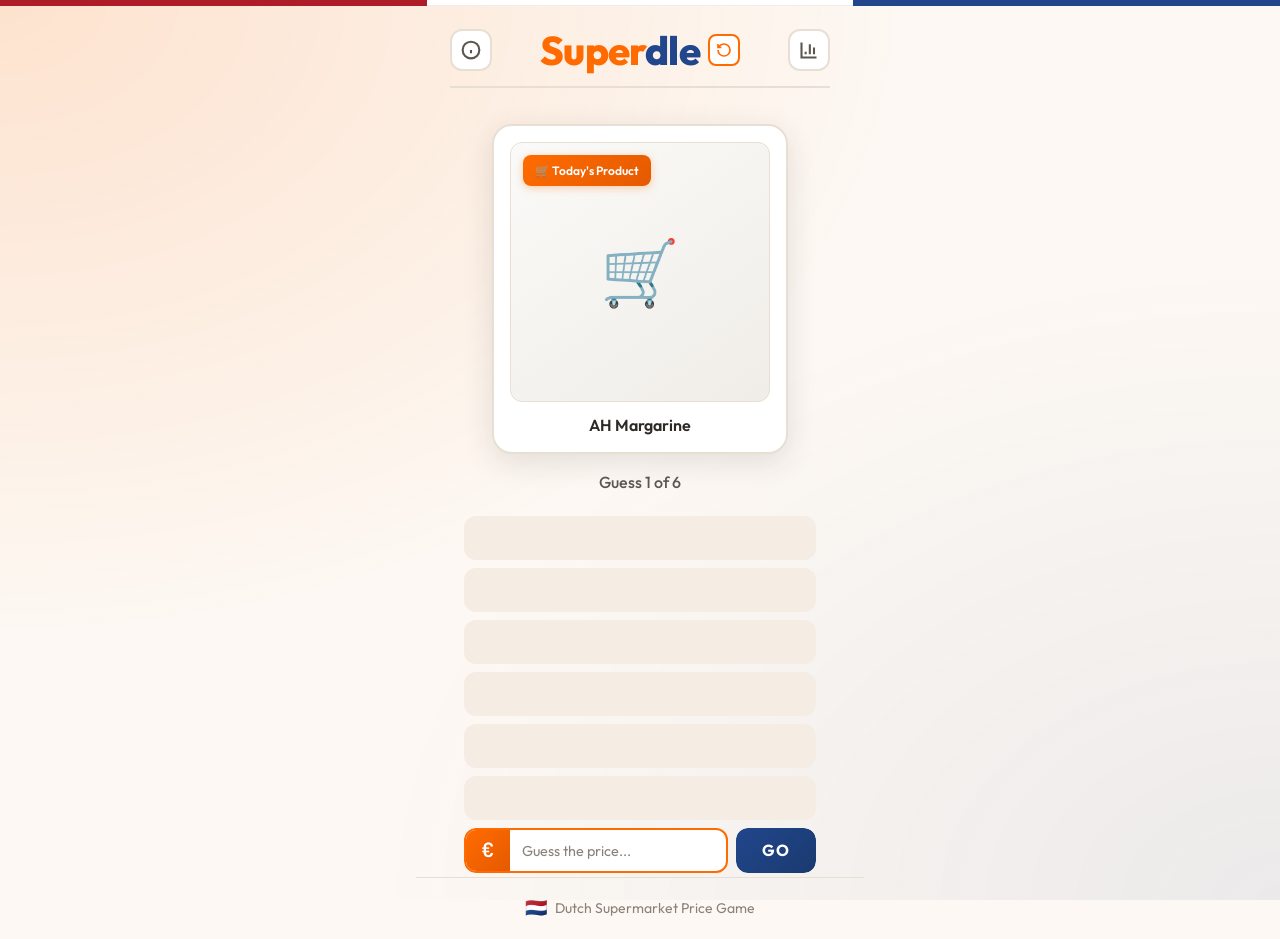
==== index.html @ a4fd75a8 "🎮 SuperDle - Dutch Supermarket Price Game" ====
<!DOCTYPE html>
<html lang="en">
  <head>
    <meta charset="UTF-8" />
    <meta name="viewport" content="width=device-width, initial-scale=1.0" />
    <title>Superdle - Dutch Supermarket Price Game</title>

    <!-- Favicon Configuration -->
    <link
      rel="apple-touch-icon"
      sizes="180x180"
      href="/public/apple-touch-icon.png"
    />
    <link
      rel="icon"
      type="image/png"
      sizes="32x32"
      href="/public/favicon-32x32.png"
    />
    <link
      rel="icon"
      type="image/png"
      sizes="16x16"
      href="/public/favicon-16x16.png"
    />
    <link rel="manifest" href="/public/site.webmanifest" />
    <link
      rel="mask-icon"
      href="/public/safari-pinned-tab.svg"
      color="#FF6B00"
    />
    <link rel="shortcut icon" href="/public/favicon.ico" />
    <meta name="msapplication-TileColor" content="#FF6B00" />
    <meta name="msapplication-config" content="/public/browserconfig.xml" />
    <meta name="theme-color" content="#FF6B00" />

    <link rel="stylesheet" href="styles/game.css" />
    <link rel="stylesheet" href="styles/overlay.css" />
    <link rel="stylesheet" href="styles/global.css" />

    <link
      rel="stylesheet"
      href="https://cdnjs.cloudflare.com/ajax/libs/animate.css/4.1.1/animate.min.css"
    />

    <link rel="preconnect" href="https://fonts.googleapis.com" />
    <link rel="preconnect" href="https://fonts.gstatic.com" crossorigin />
    <link
      href="https://fonts.googleapis.com/css2?family=Outfit:wght@400;500;600;700;800&family=JetBrains+Mono:wght@400;500;600&display=swap"
      rel="stylesheet"
    />

    <script
      src="https://ajax.googleapis.com/ajax/libs/jquery/3.6.4/jquery.min.js"
      defer
    ></script>

    <script src="scripts/main.js" defer></script>
    <script src="scripts/searchBar.js" defer></script>
  </head>

  <body>
    <!-- Dutch flag stripe decoration -->
    <div class="dutch-stripes">
      <div class="stripe red"></div>
      <div class="stripe white"></div>
      <div class="stripe blue"></div>
    </div>
    
    <div id="main-page">
      <header id="site-header">
        <div id="header-container">
          <button id="info-button" data-overlay="info-overlay" type="button">
            <svg viewBox="0 0 24 24" fill="none" stroke="currentColor" stroke-width="2.5">
              <circle cx="12" cy="12" r="10"/>
              <path d="M12 16v-4M12 8h.01"/>
            </svg>
          </button>
          <div class="title-group">
            <h1 id="title" class="title">
              <span class="dutch-orange">Super</span><span class="dutch-blue">dle</span>
            </h1>
            <button id="new-game-button" type="button" title="New Product">
              <svg viewBox="0 0 24 24" fill="none" stroke="currentColor" stroke-width="2.5">
                <path d="M3 12a9 9 0 1 0 9-9 9.75 9.75 0 0 0-6.74 2.74L3 8"/>
                <path d="M3 3v5h5"/>
              </svg>
            </button>
          </div>
          <button id="stat-button" data-overlay="stats-overlay" type="button">
            <svg viewBox="0 0 24 24" fill="none" stroke="currentColor" stroke-width="2.5">
              <path d="M3 3v18h18"/>
              <path d="M18 17V9M13 17V5M8 17v-3"/>
            </svg>
          </button>
        </div>
      </header>

      <main id="game-container">
        <div id="share-toast" class="animate__animated hide">
          <span class="toast-icon">📋</span> Results copied to clipboard!
        </div>
        
        <div id="info-card" class="animate__animated">
          <div id="image-container">
            <div class="image-badge">🛒 Today's Product</div>
          </div>
          <div id="product-info"></div>
        </div>
        
        <div id="game-stats"></div>
        
        <div id="guesses-container">
          <div id="warning-toast" class="animate__animated hide">
            <span class="toast-icon">⚠️</span> Invalid price! Try again
          </div>
          <div id="1" class="guess-container"></div>
          <div id="2" class="guess-container"></div>
          <div id="3" class="guess-container"></div>
          <div id="4" class="guess-container"></div>
          <div id="5" class="guess-container"></div>
          <div id="6" class="guess-container"></div>
          <div
            id="input-container"
            class="guess-container transparent-background"
          >
            <div id="text-input-container">
              <div id="input-label">€</div>
              <input
                id="guess-input"
                type="text"
                pattern="^\d{1,3}(,\d{3})*(\.\d+)?$"
                data-type="currency"
                placeholder="Guess the price..."
              />
            </div>
            <div id="button-container">
              <button id="guess-button" class="active">GO</button>
            </div>
          </div>
        </div>
        
        <div id="info-overlay" class="overlay" style="display: none">
          <div id="info-body" class="overlay-body">
            <div class="info-section hero-section">
              <div class="hero-icon">🧀</div>
              <h2>How to Play</h2>
              <p class="hero-text">
                Guess the price of Dutch supermarket products!
              </p>
            </div>
            
            <div class="info-section">
              <h3>📜 The Rules</h3>
              <ul>
                <li>You have <strong>6 tries</strong> to guess the correct price</li>
                <li>Each guess must be a valid price in euros</li>
                <li>Arrows will guide you higher or lower</li>
                <li>Get within <strong>5%</strong> of the price to win!</li>
              </ul>
            </div>
            
            <div class="info-section">
              <h3>🎯 Reading the Hints</h3>
              <div class="example-guesses">
                <div class="guess-container transparent-background example">
                  <div class="guess-value-container">€10.00</div>
                  <div class="guess-direction-container guess-far">↑</div>
                </div>
                <p class="example-text">Too low! Off by more than 25%</p>
                
                <div class="guess-container transparent-background example">
                  <div class="guess-value-container">€18.00</div>
                  <div class="guess-direction-container guess-near">↓</div>
                </div>
                <p class="example-text">Getting warmer! Within 25%</p>
                
                <div class="guess-container transparent-background example">
                  <div class="guess-value-container">€16.00</div>
                  <div class="guess-direction-container guess-win">✓</div>
                </div>
                <p class="example-text">Perfect! Within 5% - You win!</p>
              </div>
            </div>
            
            <div class="info-section dutch-facts">
              <h3>🌷 Did You Know?</h3>
              <p>
                The Netherlands has some of the most competitive 
                supermarket prices in Europe! From Albert Heijn to Jumbo, 
                Plus to Dirk - Dutch supermarkets offer great products 
                at competitive prices. How well do you know them?
              </p>
            </div>
            
            <div class="info-section credits">
              <p>
                Inspired by <a href="https://www.nytimes.com/games/wordle/index.html" target="_blank">Wordle</a> 
                and <a href="https://costcodle.com" target="_blank">Costcodle</a>
              </p>
              <p class="tagline">🇳🇱 Made in the Netherlands</p>
            </div>
          </div>
        </div>
        
        <div id="stats-overlay" class="overlay" style="display: none">
          <div id="stat-body" class="overlay-body">
            <div class="stats-header">
              <div class="stats-icon">📊</div>
              <p id="statistics-title">Your Statistics</p>
            </div>
            
            <div id="statistics">
              <div class="statistic">
                <div id="number-wins" class="stat"></div>
                <div class="descriptor">Played</div>
              </div>
              <div class="statistic">
                <div id="win-percent" class="stat"></div>
                <div class="descriptor">Win %</div>
              </div>
              <div class="statistic">
                <div id="current-streak" class="stat"></div>
                <div class="descriptor">Current Streak</div>
              </div>
              <div class="statistic">
                <div id="max-streak" class="stat"></div>
                <div class="descriptor">Best Streak</div>
              </div>
            </div>
            
            <p class="distribution-title">Guess Distribution</p>
            <div class="graph">
              <div class="graph-row">
                <div class="graph-label">1</div>
                <div id="graph-1" class="graphElem"></div>
              </div>
              <div class="graph-row">
                <div class="graph-label">2</div>
                <div id="graph-2" class="graphElem"></div>
              </div>
              <div class="graph-row">
                <div class="graph-label">3</div>
                <div id="graph-3" class="graphElem"></div>
              </div>
              <div class="graph-row">
                <div class="graph-label">4</div>
                <div id="graph-4" class="graphElem"></div>
              </div>
              <div class="graph-row">
                <div class="graph-label">5</div>
                <div id="graph-5" class="graphElem"></div>
              </div>
              <div class="graph-row">
                <div class="graph-label">6</div>
                <div id="graph-6" class="graphElem"></div>
              </div>
            </div>
          </div>
        </div>
      </main>

      <footer id="site-footer">
        <div id="footer-content">
          <span class="footer-emoji">🇳🇱</span>
          <span>Dutch Supermarket Price Game</span>
        </div>
      </footer>
    </div>
  </body>
</html>
---- styles/game.css ----
/* 
  Game-specific styles for Superdle
*/

#game-container {
  position: relative;
  display: flex;
  align-items: center;
  flex-direction: column;
  flex-grow: 1;
  padding: 0 8px;
}

/* Product Card */
#info-card {
  display: flex;
  overflow: hidden;
  align-items: center;
  flex-direction: column;
  margin-top: 20px;
  margin-bottom: 16px;
  padding: 16px;
  border-radius: var(--border-radius-lg);
  background: var(--bg-card);
  border: 2px solid var(--border-color);
  box-shadow: var(--shadow-lg);
  transition: transform 0.3s ease, box-shadow 0.3s ease;
}

#info-card:hover {
  transform: translateY(-2px);
  box-shadow: var(--shadow-lg), var(--shadow-glow);
}

#image-container {
  position: relative;
  display: flex;
  overflow: hidden;
  justify-content: center;
  align-items: center;
  width: 280px;
  height: 280px;
  margin-bottom: 12px;
  border-radius: var(--border-radius);
  background: linear-gradient(145deg, #FAFAF8 0%, #F0EDE8 100%);
  border: 1px solid var(--border-color);
}

.image-badge {
  position: absolute;
  top: 12px;
  left: 12px;
  padding: 6px 12px;
  font-size: 0.75rem;
  font-weight: 600;
  color: white;
  background: linear-gradient(135deg, var(--dutch-orange) 0%, var(--dutch-orange-dark) 100%);
  border-radius: 8px;
  z-index: 2;
  box-shadow: 0 2px 8px rgba(255, 107, 0, 0.3);
}

#product-image {
  max-width: 90%;
  max-height: 90%;
  object-fit: contain;
  transition: transform 0.3s ease;
}

#info-card:hover #product-image {
  transform: scale(1.02);
}

#product-info {
  font-size: 1.1rem;
  font-weight: 600;
  text-align: center;
  color: var(--text-primary);
  line-height: 1.4;
  max-width: 280px;
}

/* Game Stats */
#game-stats {
  font-size: 1rem;
  font-weight: 500;
  color: var(--text-secondary);
  margin-bottom: 16px;
  text-align: center;
}

#game-stats center {
  display: flex;
  flex-direction: column;
  gap: 4px;
}

/* Guesses Container */
#guesses-container {
  display: flex;
  flex-direction: column;
  gap: 8px;
  position: relative;
  width: 100%;
  max-width: 360px;
  padding: 4px;
}

/* Individual Guess Row */
.guess-container {
  display: flex;
  overflow: hidden;
  flex-direction: row;
  gap: 8px;
  min-height: 44px;
  border-radius: var(--border-radius);
  background: var(--bg-secondary);
  transition: all 0.3s ease;
}

.guess-container.example {
  min-height: 40px;
  margin-bottom: 4px;
}

/* Guess Value */
.guess-value-container {
  font-family: 'JetBrains Mono', monospace;
  font-size: 1.125rem;
  font-weight: 500;
  display: flex;
  overflow: hidden;
  align-items: center;
  flex: 2;
  justify-content: center;
  padding: 8px 12px;
  border-radius: var(--border-radius);
  background: var(--bg-card);
  color: var(--text-primary);
  border: 1px solid var(--border-color);
}

/* Input Container */
#text-input-container {
  display: flex;
  overflow: hidden;
  align-items: center;
  flex: 2;
  border: 2px solid var(--dutch-orange);
  border-radius: var(--border-radius);
  background: var(--bg-card);
  transition: box-shadow 0.2s ease, border-color 0.2s ease;
}

#text-input-container:focus-within {
  box-shadow: 0 0 0 3px var(--dutch-orange-glow);
}

#input-label {
  display: flex;
  align-items: center;
  justify-content: center;
  min-width: 44px;
  height: 100%;
  font-family: 'JetBrains Mono', monospace;
  font-size: 1.25rem;
  font-weight: 600;
  color: white;
  background: linear-gradient(135deg, var(--dutch-orange) 0%, var(--dutch-orange-dark) 100%);
}

#guess-input {
  font-family: 'JetBrains Mono', monospace;
  font-size: 1rem;
  width: 100%;
  height: 100%;
  padding: 10px 12px;
  color: var(--text-primary);
  border: none;
  background: transparent;
}

#guess-input::placeholder {
  font-family: 'Outfit', sans-serif;
  font-size: 0.9rem;
  color: var(--text-muted);
}

/* Guess Direction Indicator */
.guess-direction-container,
#button-container {
  font-size: 1.25rem;
  font-weight: 700;
  display: flex;
  overflow: hidden;
  align-items: center;
  flex: 1;
  max-width: 80px;
  justify-content: center;
  border-radius: var(--border-radius);
  transition: all 0.3s ease;
}

.guess-direction-container {
  color: white;
  text-shadow: 0 1px 2px rgba(0, 0, 0, 0.2);
}

.guess-win {
  background: linear-gradient(135deg, var(--guess-win) 0%, #16A34A 100%);
  box-shadow: 0 2px 8px rgba(34, 197, 94, 0.3);
}

.guess-near {
  background: linear-gradient(135deg, var(--guess-near) 0%, #F59E0B 100%);
  box-shadow: 0 2px 8px rgba(251, 191, 36, 0.3);
}

.guess-far {
  background: linear-gradient(135deg, var(--guess-far) 0%, #DC2626 100%);
  box-shadow: 0 2px 8px rgba(239, 68, 68, 0.3);
}

/* Animations */
.guess-value-container,
.guess-direction-container {
  animation: flipInX;
  animation-duration: 0.6s;
}

/* Submit Button */
#guess-button {
  font-family: 'Outfit', sans-serif;
  font-size: 1rem;
  font-weight: 700;
  letter-spacing: 0.05em;
  width: 100%;
  height: 100%;
  cursor: pointer;
  color: white;
  border: none;
  border-radius: var(--border-radius);
  background: linear-gradient(135deg, var(--dutch-blue) 0%, #1a3a70 100%);
  transition: all 0.2s ease;
}

#guess-button.active:hover {
  background: linear-gradient(135deg, #1a3a70 0%, #142d59 100%);
  transform: translateY(-1px);
  box-shadow: 0 4px 12px rgba(33, 70, 139, 0.3);
}

#guess-button.active:active {
  transform: translateY(0);
}

#guess-button:disabled {
  opacity: 0.5;
  cursor: not-allowed;
}

/* Share Button */
#share-button {
  width: 100%;
  height: 100%;
  min-height: 48px;
  font-family: 'Outfit', sans-serif;
  font-size: 1.1rem;
  font-weight: 600;
  display: flex;
  align-items: center;
  justify-content: center;
  gap: 8px;
  color: white;
  border: none;
  border-radius: var(--border-radius);
  background: linear-gradient(135deg, var(--dutch-orange) 0%, var(--dutch-orange-dark) 100%);
  cursor: pointer;
  transition: all 0.2s ease;
}

#share-button:hover {
  background: linear-gradient(135deg, var(--dutch-orange-dark) 0%, #CC4800 100%);
  transform: translateY(-2px);
  box-shadow: 0 6px 20px rgba(255, 107, 0, 0.3);
}

#share-button:active {
  transform: translateY(0);
}

.share-icon {
  width: 20px;
  height: 20px;
}

/* Toast Notifications */
#share-toast,
#warning-toast {
  position: absolute;
  z-index: 100;
  top: 20px;
  left: 50%;
  transform: translateX(-50%);
  display: flex;
  align-items: center;
  gap: 8px;
  padding: 12px 20px;
  font-size: 0.95rem;
  font-weight: 500;
  color: white;
  border-radius: var(--border-radius);
  box-shadow: var(--shadow-lg);
}

#share-toast {
  background: linear-gradient(135deg, var(--guess-win) 0%, #16A34A 100%);
}

#warning-toast {
  background: linear-gradient(135deg, var(--guess-far) 0%, #DC2626 100%);
}

.toast-icon {
  font-size: 1.1rem;
}
---- styles/overlay.css ----
/* 
  Overlay styles for Info and Stats panels
*/

.overlay {
  position: absolute;
  z-index: 50;
  top: 0;
  left: 0;
  right: 0;
  bottom: 0;
  display: flex;
  align-items: flex-start;
  justify-content: center;
  padding: 16px;
  background: var(--bg-primary);
  overflow-y: auto;
}

.overlay-body {
  width: 100%;
  max-width: 400px;
  padding: 8px;
}

/* Info Overlay Styles */
#info-body {
  font-size: 0.95rem;
}

.info-section {
  padding: 20px 0;
  border-bottom: 1px solid var(--border-color);
}

.info-section:last-child {
  border-bottom: none;
}

.info-section h3 {
  font-size: 1.1rem;
  font-weight: 700;
  color: var(--text-primary);
  margin-bottom: 12px;
  display: flex;
  align-items: center;
  gap: 8px;
}

.info-section ul {
  list-style-type: none;
  margin-left: 0;
}

.info-section li {
  position: relative;
  padding-left: 24px;
  margin-bottom: 8px;
  color: var(--text-secondary);
}

.info-section li::before {
  content: '→';
  position: absolute;
  left: 0;
  color: var(--dutch-orange);
  font-weight: 600;
}

.info-section li strong {
  color: var(--text-primary);
  font-weight: 600;
}

/* Hero Section */
.hero-section {
  text-align: center;
  padding: 32px 0;
}

.hero-icon {
  font-size: 3.5rem;
  margin-bottom: 12px;
  animation: bounce 2s infinite;
}

@keyframes bounce {
  0%, 100% { transform: translateY(0); }
  50% { transform: translateY(-8px); }
}

.hero-section h2 {
  font-size: 1.75rem;
  font-weight: 800;
  color: var(--text-primary);
  margin-bottom: 8px;
}

.hero-text {
  font-size: 1.1rem;
  color: var(--text-secondary);
}

/* Example guesses in info */
.example-guesses {
  margin-top: 8px;
}

.example-guesses .guess-container {
  background: transparent;
}

.example-text {
  font-size: 0.875rem;
  color: var(--text-muted);
  margin-bottom: 12px;
  padding-left: 4px;
}

/* Dutch facts section */
.dutch-facts {
  background: linear-gradient(135deg, var(--dutch-orange-glow) 0%, rgba(33, 70, 139, 0.05) 100%);
  border-radius: var(--border-radius);
  padding: 20px !important;
  margin: 16px 0;
  border: 1px solid rgba(255, 107, 0, 0.2) !important;
}

.dutch-facts h3 {
  color: var(--dutch-orange-dark);
}

.dutch-facts p {
  color: var(--text-secondary);
  font-size: 0.9rem;
  line-height: 1.6;
}

/* Credits section */
.credits {
  text-align: center;
  color: var(--text-muted);
  font-size: 0.875rem;
}

.credits a {
  font-weight: 500;
}

.tagline {
  margin-top: 12px;
  font-size: 1rem;
  font-weight: 600;
  color: var(--text-secondary);
}

/* Stats Overlay Styles */
#stat-body {
  display: flex;
  flex-direction: column;
  align-items: center;
  text-align: center;
}

.stats-header {
  margin-bottom: 24px;
}

.stats-icon {
  font-size: 2.5rem;
  margin-bottom: 8px;
}

#statistics-title {
  font-size: 1.5rem;
  font-weight: 800;
  color: var(--text-primary);
}

#statistics {
  display: grid;
  grid-template-columns: repeat(4, 1fr);
  gap: 8px;
  width: 100%;
  margin-bottom: 32px;
  padding: 16px;
  background: var(--bg-card);
  border-radius: var(--border-radius);
  border: 1px solid var(--border-color);
}

.statistic {
  display: flex;
  flex-direction: column;
  align-items: center;
  padding: 8px 4px;
}

.stat {
  font-family: 'JetBrains Mono', monospace;
  font-size: 2rem;
  font-weight: 600;
  color: var(--dutch-orange);
  line-height: 1;
}

.descriptor {
  font-size: 0.7rem;
  font-weight: 600;
  color: var(--text-muted);
  text-transform: uppercase;
  letter-spacing: 0.02em;
  margin-top: 4px;
}

/* Distribution Graph */
.distribution-title {
  font-size: 1.1rem;
  font-weight: 700;
  color: var(--text-primary);
  margin-bottom: 16px;
}

.graph {
  display: flex;
  flex-direction: column;
  gap: 10px;
  width: 100%;
  padding: 16px;
  background: var(--bg-card);
  border-radius: var(--border-radius);
  border: 1px solid var(--border-color);
}

.graph-row {
  display: flex;
  align-items: center;
  gap: 12px;
  height: 28px;
}

.graph-label {
  font-family: 'JetBrains Mono', monospace;
  font-size: 0.875rem;
  font-weight: 600;
  width: 16px;
  text-align: center;
  color: var(--text-secondary);
}

.graphElem {
  font-family: 'JetBrains Mono', monospace;
  font-size: 0.8rem;
  font-weight: 600;
  display: flex;
  align-items: center;
  justify-content: flex-end;
  min-width: 24px;
  padding: 4px 10px;
  color: white;
  background: linear-gradient(135deg, var(--dutch-blue) 0%, #1a3a70 100%);
  border-radius: 6px;
  transition: width 0.5s ease;
}

/* Highlighted row for current guess count */
.graph-row.highlight .graphElem {
  background: linear-gradient(135deg, var(--dutch-orange) 0%, var(--dutch-orange-dark) 100%);
}
---- styles/global.css ----
/* 
  Superdle - Dutch Supermarket Price Guessing Game
  Color palette inspired by Dutch flag & culture
*/

:root {
  /* Dutch flag colors */
  --dutch-red: #AE1C28;
  --dutch-white: #FFFFFF;
  --dutch-blue: #21468B;
  
  /* Dutch orange (national color) */
  --dutch-orange: #FF6B00;
  --dutch-orange-light: #FF9A4D;
  --dutch-orange-dark: #E55A00;
  --dutch-orange-glow: rgba(255, 107, 0, 0.15);
  
  /* Neutral tones - warm cream inspired by Dutch cheese/stroopwafels */
  --bg-primary: #FDF8F3;
  --bg-secondary: #F5EDE4;
  --bg-card: #FFFFFF;
  --text-primary: #2D2A26;
  --text-secondary: #5C5650;
  --text-muted: #8A8279;
  
  /* Game colors */
  --guess-win: #22C55E;
  --guess-win-bg: rgba(34, 197, 94, 0.15);
  --guess-near: #FBBF24;
  --guess-near-bg: rgba(251, 191, 36, 0.15);
  --guess-far: #EF4444;
  --guess-far-bg: rgba(239, 68, 68, 0.15);
  
  /* Shadows & effects */
  --shadow-sm: 0 1px 3px rgba(45, 42, 38, 0.08);
  --shadow-md: 0 4px 12px rgba(45, 42, 38, 0.1);
  --shadow-lg: 0 8px 30px rgba(45, 42, 38, 0.12);
  --shadow-glow: 0 0 40px var(--dutch-orange-glow);
  
  /* Borders */
  --border-color: #E8DFD4;
  --border-radius: 12px;
  --border-radius-lg: 20px;
}

* {
  box-sizing: border-box;
  margin: 0;
  padding: 0;
}

*:focus {
  outline: none;
}

*:focus-visible {
  outline: 2px solid var(--dutch-orange);
  outline-offset: 2px;
}

html {
  scroll-behavior: smooth;
}

body {
  font-family: 'Outfit', system-ui, -apple-system, sans-serif;
  font-size: 16px;
  line-height: 1.6;
  color: var(--text-primary);
  background: var(--bg-primary);
  min-height: 100vh;
  overflow-x: hidden;
}

/* Dutch flag stripes at top */
.dutch-stripes {
  position: fixed;
  top: 0;
  left: 0;
  right: 0;
  height: 6px;
  display: flex;
  z-index: 1000;
}

.dutch-stripes .stripe {
  flex: 1;
}

.dutch-stripes .red {
  background: var(--dutch-red);
}

.dutch-stripes .white {
  background: var(--dutch-white);
  border-bottom: 1px solid #eee;
}

.dutch-stripes .blue {
  background: var(--dutch-blue);
}

/* Subtle background pattern */
body::before {
  content: '';
  position: fixed;
  top: 0;
  left: 0;
  right: 0;
  bottom: 0;
  background: 
    radial-gradient(ellipse at top left, var(--dutch-orange-glow) 0%, transparent 50%),
    radial-gradient(ellipse at bottom right, rgba(33, 70, 139, 0.08) 0%, transparent 50%);
  pointer-events: none;
  z-index: -1;
}

body::-webkit-scrollbar {
  display: none;
}

a {
  color: var(--dutch-orange);
  text-decoration: none;
  transition: color 0.2s ease;
}

a:hover {
  color: var(--dutch-orange-dark);
  text-decoration: underline;
}

h1, h2, h3, h4 {
  font-weight: 700;
  line-height: 1.2;
}

ul {
  margin-left: 1.25rem;
}

li {
  margin-bottom: 0.5rem;
}

img {
  -webkit-user-drag: none;
  user-select: none;
}

/* Brand colors */
.dutch-orange {
  color: var(--dutch-orange);
}

.dutch-blue {
  color: var(--dutch-blue);
}

.dutch-red {
  color: var(--dutch-red);
}

/* Utility classes */
.hide {
  display: none !important;
}

.transparent-background {
  background-color: transparent !important;
  box-shadow: none !important;
}

/* Main layout */
#main-page {
  display: flex;
  flex-direction: column;
  min-height: 100vh;
  max-width: 480px;
  margin: 0 auto;
  padding: 0 16px;
  padding-top: 10px;
}

/* Header */
#site-header {
  display: flex;
  align-items: center;
  justify-content: center;
  padding: 16px 0;
  position: relative;
  z-index: 10;
}

#header-container {
  display: flex;
  align-items: center;
  justify-content: space-between;
  width: 100%;
  max-width: 380px;
  padding-bottom: 12px;
  border-bottom: 2px solid var(--border-color);
}

.title-group {
  display: flex;
  align-items: center;
  gap: 8px;
}

.title {
  font-size: 2.5rem;
  font-weight: 800;
  letter-spacing: -0.02em;
}

.info-title {
  font-size: 1.5rem;
}

/* New Game Button */
#new-game-button {
  display: flex;
  align-items: center;
  justify-content: center;
  width: 32px;
  height: 32px;
  padding: 6px;
  cursor: pointer;
  color: var(--dutch-orange);
  border: 2px solid var(--dutch-orange);
  border-radius: 8px;
  background: var(--bg-card);
  transition: all 0.2s ease;
}

#new-game-button:hover {
  color: white;
  background: var(--dutch-orange);
  transform: rotate(180deg);
}

#new-game-button svg {
  width: 18px;
  height: 18px;
}

/* Header buttons */
#info-button,
#stat-button,
#reset-button {
  display: flex;
  align-items: center;
  justify-content: center;
  width: 42px;
  height: 42px;
  padding: 9px;
  cursor: pointer;
  color: var(--text-secondary);
  border: 2px solid var(--border-color);
  border-radius: 12px;
  background: var(--bg-card);
  transition: all 0.2s ease;
}

#info-button:hover,
#stat-button:hover,
#reset-button:hover {
  color: var(--dutch-orange);
  border-color: var(--dutch-orange);
  transform: translateY(-2px);
  box-shadow: var(--shadow-md);
}

#info-button svg,
#stat-button svg,
#reset-button svg {
  width: 22px;
  height: 22px;
}


/* Footer */
#site-footer {
  display: flex;
  align-items: center;
  justify-content: center;
  padding: 16px 0;
  margin-top: auto;
  border-top: 1px solid var(--border-color);
}

#footer-content {
  display: flex;
  align-items: center;
  gap: 8px;
  font-size: 0.875rem;
  color: var(--text-muted);
}

.footer-emoji {
  font-size: 1.125rem;
}

.footer-divider {
  opacity: 0.5;
}

/* Scrollbar styling */
::-webkit-scrollbar {
  width: 6px;
}

::-webkit-scrollbar-track {
  background-color: transparent;
}

::-webkit-scrollbar-thumb {
  background-color: var(--dutch-orange-light);
  border-radius: 3px;
}

::-webkit-scrollbar-thumb:hover {
  background-color: var(--dutch-orange);
}

/* Responsive adjustments */
@media screen and (max-height: 900px) {
  #image-container {
    width: 260px;
    height: 260px;
  }

  #product-info {
    font-size: 1rem;
  }
}

@media screen and (max-height: 800px) {
  #image-container {
    width: 220px;
    height: 220px;
  }
  
  .title {
    font-size: 2rem;
  }

  #site-footer {
    padding: 12px 0;
    font-size: 0.75rem;
  }
}

@media screen and (max-height: 700px) {
  #image-container {
    width: 180px;
    height: 180px;
  }
  
  #info-card {
    margin-top: 16px;
    margin-bottom: 16px;
    padding: 12px;
  }
  
  .guess-container {
    min-height: 36px;
  }
}

@media screen and (max-height: 650px) {
  #image-container {
    width: 150px;
    height: 150px;
  }
}
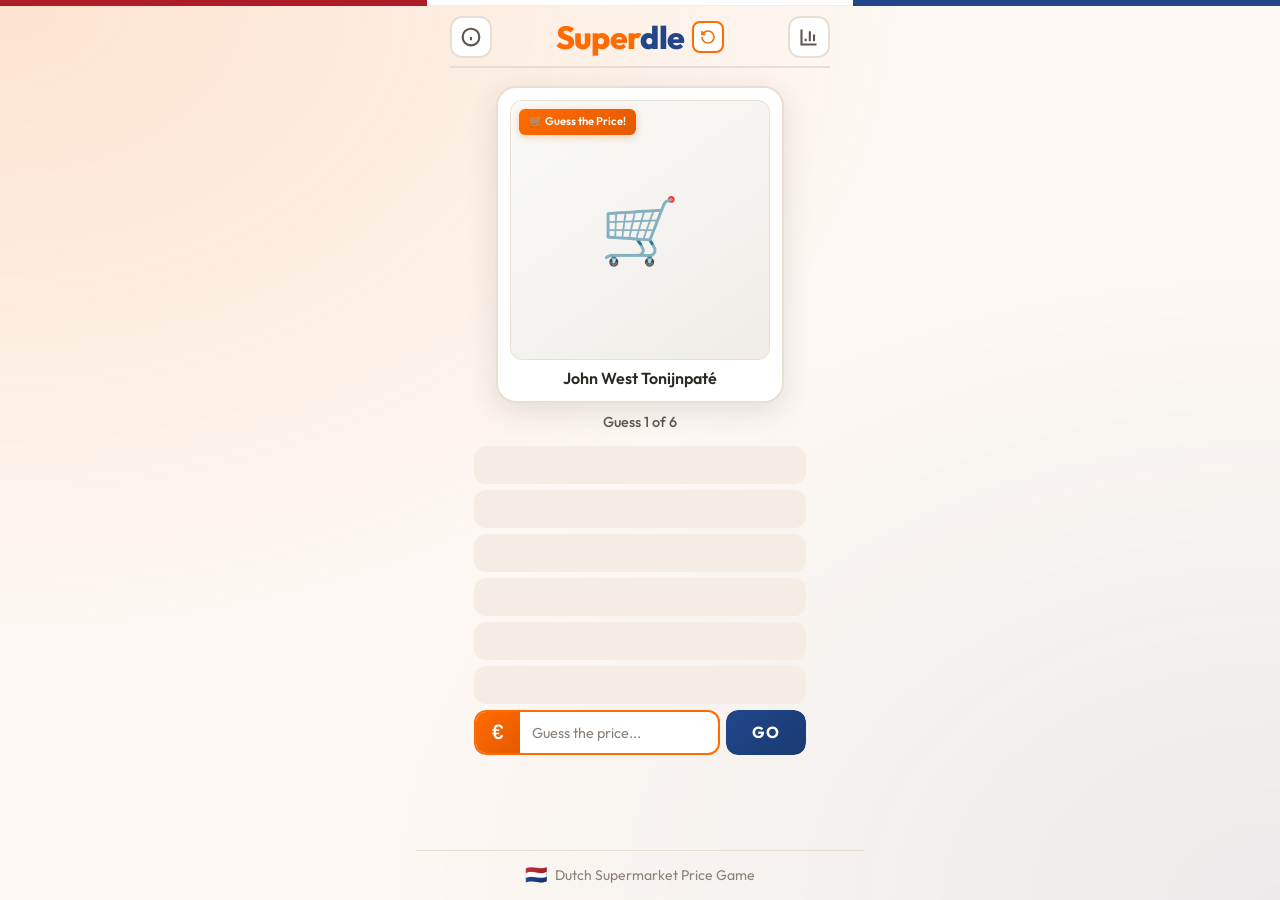
==== commit 94e89c92: "📐 Compact layout + README" ====
--- a/index.html
+++ b/index.html
@@ -103,7 +103,7 @@
         
         <div id="info-card" class="animate__animated">
           <div id="image-container">
-            <div class="image-badge">🛒 Today's Product</div>
+            <div class="image-badge">🛒 Guess the Price!</div>
           </div>
           <div id="product-info"></div>
         </div>
--- a/styles/game.css
+++ b/styles/game.css
@@ -17,9 +17,9 @@
   overflow: hidden;
   align-items: center;
   flex-direction: column;
-  margin-top: 20px;
-  margin-bottom: 16px;
-  padding: 16px;
+  margin-top: 10px;
+  margin-bottom: 8px;
+  padding: 12px;
   border-radius: var(--border-radius-lg);
   background: var(--bg-card);
   border: 2px solid var(--border-color);
@@ -38,9 +38,9 @@
   overflow: hidden;
   justify-content: center;
   align-items: center;
-  width: 280px;
-  height: 280px;
-  margin-bottom: 12px;
+  width: 180px;
+  height: 180px;
+  margin-bottom: 8px;
   border-radius: var(--border-radius);
   background: linear-gradient(145deg, #FAFAF8 0%, #F0EDE8 100%);
   border: 1px solid var(--border-color);
@@ -48,14 +48,14 @@
 
 .image-badge {
   position: absolute;
-  top: 12px;
-  left: 12px;
-  padding: 6px 12px;
-  font-size: 0.75rem;
+  top: 8px;
+  left: 8px;
+  padding: 4px 10px;
+  font-size: 0.7rem;
   font-weight: 600;
   color: white;
   background: linear-gradient(135deg, var(--dutch-orange) 0%, var(--dutch-orange-dark) 100%);
-  border-radius: 8px;
+  border-radius: 6px;
   z-index: 2;
   box-shadow: 0 2px 8px rgba(255, 107, 0, 0.3);
 }
@@ -72,20 +72,20 @@
 }
 
 #product-info {
-  font-size: 1.1rem;
+  font-size: 0.95rem;
   font-weight: 600;
   text-align: center;
   color: var(--text-primary);
-  line-height: 1.4;
-  max-width: 280px;
+  line-height: 1.3;
+  max-width: 240px;
 }
 
 /* Game Stats */
 #game-stats {
-  font-size: 1rem;
+  font-size: 0.9rem;
   font-weight: 500;
   color: var(--text-secondary);
-  margin-bottom: 16px;
+  margin-bottom: 8px;
   text-align: center;
 }
 
@@ -99,10 +99,10 @@
 #guesses-container {
   display: flex;
   flex-direction: column;
-  gap: 8px;
+  gap: 6px;
   position: relative;
   width: 100%;
-  max-width: 360px;
+  max-width: 340px;
   padding: 4px;
 }
 
@@ -111,8 +111,8 @@
   display: flex;
   overflow: hidden;
   flex-direction: row;
-  gap: 8px;
-  min-height: 44px;
+  gap: 6px;
+  min-height: 38px;
   border-radius: var(--border-radius);
   background: var(--bg-secondary);
   transition: all 0.3s ease;
--- a/styles/global.css
+++ b/styles/global.css
@@ -176,10 +176,12 @@
   display: flex;
   flex-direction: column;
   min-height: 100vh;
+  height: 100vh;
   max-width: 480px;
   margin: 0 auto;
   padding: 0 16px;
-  padding-top: 10px;
+  padding-top: 8px;
+  overflow: hidden;
 }
 
 /* Header */
@@ -187,7 +189,7 @@
   display: flex;
   align-items: center;
   justify-content: center;
-  padding: 16px 0;
+  padding: 8px 0;
   position: relative;
   z-index: 10;
 }
@@ -198,7 +200,7 @@
   justify-content: space-between;
   width: 100%;
   max-width: 380px;
-  padding-bottom: 12px;
+  padding-bottom: 8px;
   border-bottom: 2px solid var(--border-color);
 }
 
@@ -209,7 +211,7 @@
 }
 
 .title {
-  font-size: 2.5rem;
+  font-size: 2rem;
   font-weight: 800;
   letter-spacing: -0.02em;
 }
@@ -285,7 +287,7 @@
   display: flex;
   align-items: center;
   justify-content: center;
-  padding: 16px 0;
+  padding: 10px 0;
   margin-top: auto;
   border-top: 1px solid var(--border-color);
 }
